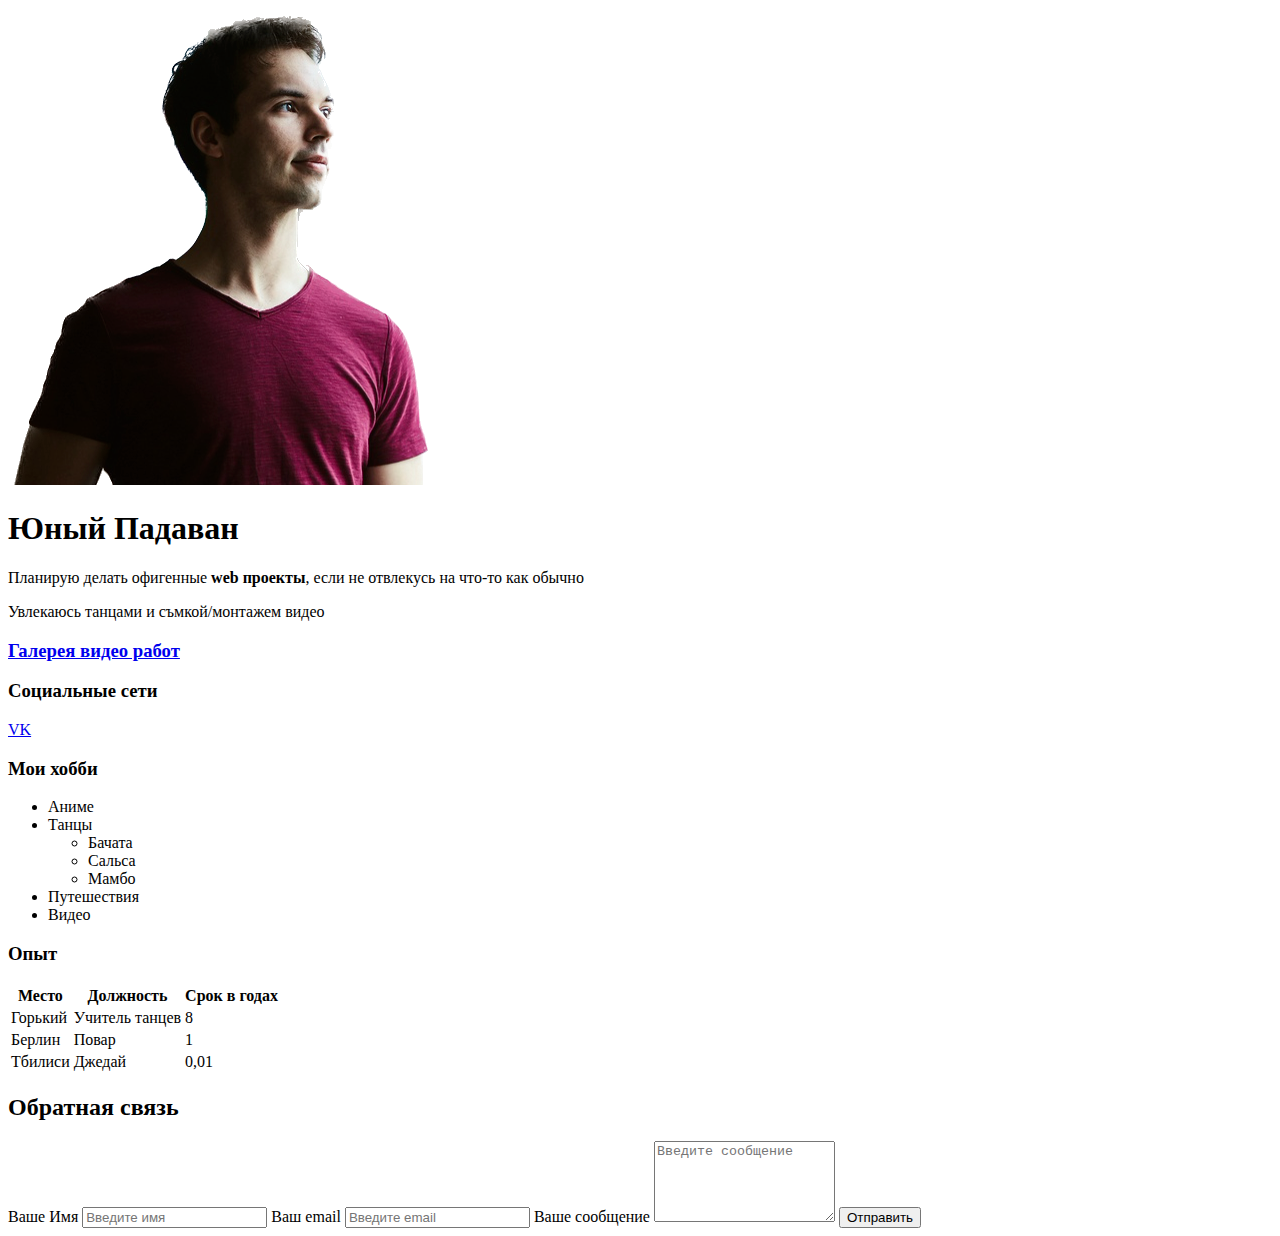
==== index.html @ c02763fa "init" ====
<!DOCTYPE html>
<html lang="en">
<head>
    <meta charset="UTF-8">
    <meta http-equiv="X-UA-Compatible" content="IE=edge">
    <meta name="viewport" content="width=device-width, initial-scale=1.0">
    <meta name="keywords" content="kurs, web, html">
    <meta name="description" content="Это базовый курс!">
    <title>Me</title>
</head>
<body>
    <p>
        <img  src="img/Тема.png"  alt="Не получилось, не фортануло">
    </p>
    <h1>Юный Падаван</h1>
    <p>Планирую делать офигенные <strong>web проекты</strong>, если не отвлекусь на что-то как обычно</p>
    <p>Увлекаюсь танцами и съмкой/монтажем видео</p>
    <h3>
        <a href="gallery.html">Галерея видео работ</a>
    </h3>
    <h3>Социальные сети</h3>
    <a href="https://vk.com/fenix_kun" target="_blank" >VK</a>
    <h3>Мои хобби</h3>
    <ul>
        <li>Аниме</li>
        <li>
            Танцы
                <ul>
                    <li>Бачата</li>
                    <li>Сальса</li>
                    <li>Мамбо</li>
                </ul>
        </li>
        <li>Путешествия</li>
        <li>Видео</li>
    </ul>
    <h3>Опыт</h3>
    <table>
        <thead>
            <tr>
                <th>Место</th>
                <th>Должность</th>
                <th>Срок в годах</th>
            </tr>
        </thead>
        <tbody>
            <tr>
                <td>Горький</td>
                <td>Учитель танцев</td>
                <td>8</td>
            </tr>
            <tr>
                <td>Берлин</td>
                <td>Повар</td>
                <td>1</td>
            </tr>
            <tr>
                <td>Тбилиси</td>
                <td>Джедай</td>
                <td>0,01</td>
            </tr>
        </tbody>

    </table>
    <h2>Обратная связь</h2>
    <form action="" autocomplete>
        <label for="name">Ваше Имя</label>
        <input type="text" id="name" placeholder="Введите имя">
        <label for="mail">Ваш email</label>
        <input type="email" id="mail" placeholder="Введите email">
        <label for="message">Ваше сообщение</label>
        <textarea id="message" cols="20" rows="5" placeholder="Введите сообщение"></textarea>
        <input type="submit" value="Отправить">

        
    </form>
</body>
</html>
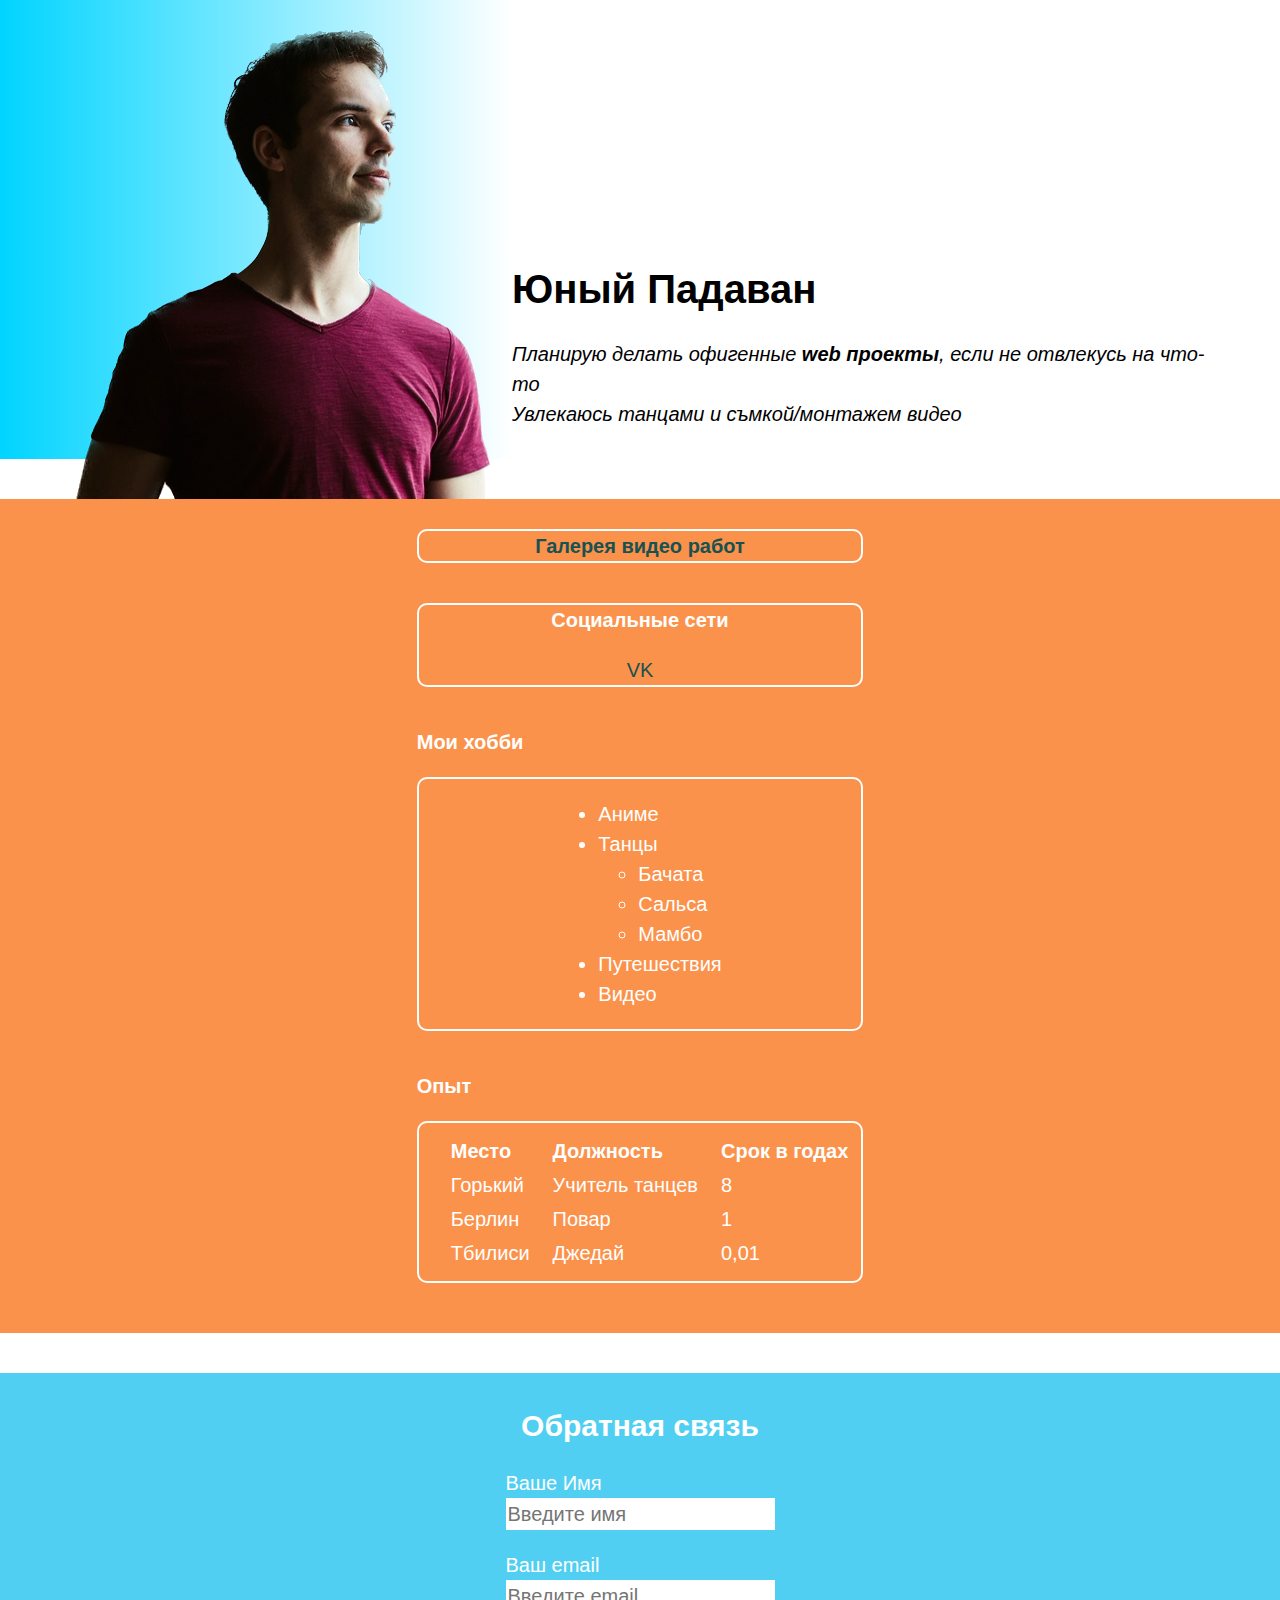
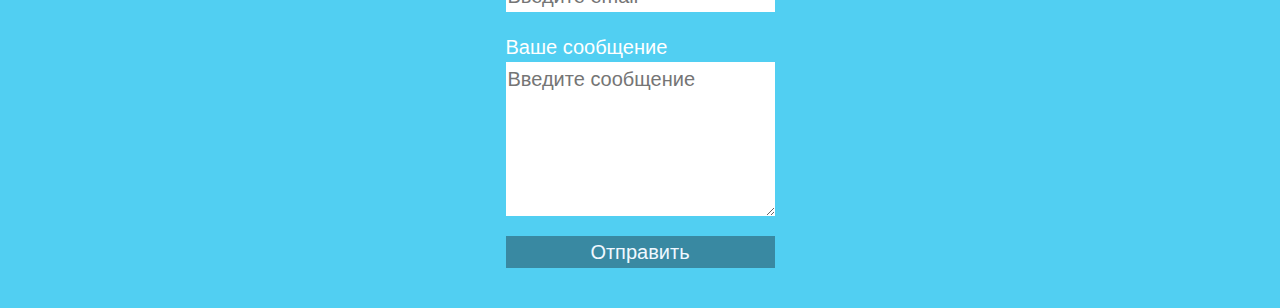
==== commit d7ee2421: "add styles" ====
--- a/index.html
+++ b/index.html
@@ -6,73 +6,84 @@
     <meta name="viewport" content="width=device-width, initial-scale=1.0">
     <meta name="keywords" content="kurs, web, html">
     <meta name="description" content="Это базовый курс!">
+    <link rel="stylesheet" href="style.css">
     <title>Me</title>
 </head>
 <body>
-    <p>
-        <img  src="img/Тема.png"  alt="Не получилось, не фортануло">
-    </p>
-    <h1>Юный Падаван</h1>
-    <p>Планирую делать офигенные <strong>web проекты</strong>, если не отвлекусь на что-то как обычно</p>
-    <p>Увлекаюсь танцами и съмкой/монтажем видео</p>
-    <h3>
-        <a href="gallery.html">Галерея видео работ</a>
-    </h3>
-    <h3>Социальные сети</h3>
-    <a href="https://vk.com/fenix_kun" target="_blank" >VK</a>
-    <h3>Мои хобби</h3>
-    <ul>
-        <li>Аниме</li>
-        <li>
-            Танцы
+    <div class="info">
+        <img class="info-avatar"  src="img/Тема.png"  alt="Не получилось, не фортануло">
+        <div class="info-text">
+            <h1>Юный Падаван</h1>
+            <p>Планирую делать офигенные <strong>web проекты</strong>, если не отвлекусь на что-то</p>
+            <p>Увлекаюсь танцами и съмкой/монтажем видео</p>
+        </div>
+    </div>
+    
+    <div class="content-bg">
+        <div class="content">
+            <h3 class="card">
+                <a href="gallery.html" class="gallery">Галерея видео работ</a>
+            </h3>
+            <div class="card">
+                <h3>Социальные сети</h3>
+                <a href="https://vk.com/fenix_kun" target="_blank" >VK</a>
+            </div>
+            <h3>Мои хобби</h3>
+            <div class="card">
                 <ul>
-                    <li>Бачата</li>
-                    <li>Сальса</li>
-                    <li>Мамбо</li>
+                    <li>Аниме</li>
+                    <li>
+                        Танцы
+                        <ul>
+                            <li>Бачата</li>
+                            <li>Сальса</li>
+                            <li>Мамбо</li>
+                        </ul>
+                    </li>
+                    <li>Путешествия</li>
+                    <li>Видео</li>
                 </ul>
-        </li>
-        <li>Путешествия</li>
-        <li>Видео</li>
-    </ul>
-    <h3>Опыт</h3>
-    <table>
-        <thead>
-            <tr>
-                <th>Место</th>
-                <th>Должность</th>
-                <th>Срок в годах</th>
-            </tr>
-        </thead>
-        <tbody>
-            <tr>
-                <td>Горький</td>
-                <td>Учитель танцев</td>
-                <td>8</td>
-            </tr>
-            <tr>
-                <td>Берлин</td>
-                <td>Повар</td>
-                <td>1</td>
-            </tr>
-            <tr>
-                <td>Тбилиси</td>
-                <td>Джедай</td>
-                <td>0,01</td>
-            </tr>
-        </tbody>
-
-    </table>
-    <h2>Обратная связь</h2>
-    <form action="" autocomplete>
-        <label for="name">Ваше Имя</label>
-        <input type="text" id="name" placeholder="Введите имя">
-        <label for="mail">Ваш email</label>
-        <input type="email" id="mail" placeholder="Введите email">
-        <label for="message">Ваше сообщение</label>
-        <textarea id="message" cols="20" rows="5" placeholder="Введите сообщение"></textarea>
-        <input type="submit" value="Отправить">
-
-        
-    </form>
+            </div>
+            <h3>Опыт</h3>
+            <table>
+                <thead align="left">
+                    <tr>
+                        <th>Место</th>
+                        <th>Должность</th>
+                        <th>Срок в годах</th>
+                    </tr>
+                </thead>
+                <tbody>
+                    <tr>
+                        <td>Горький</td>
+                        <td>Учитель танцев</td>
+                        <td>8</td>
+                    </tr>
+                    <tr>
+                        <td>Берлин</td>
+                        <td>Повар</td>
+                        <td>1</td>
+                    </tr>
+                    <tr>
+                        <td>Тбилиси</td>
+                        <td>Джедай</td>
+                        <td>0,01</td>
+                    </tr>
+                </tbody>
+            </table>
+        </div>
+    </div>
+    <div class="feedback">
+        <h2>Обратная связь</h2>
+        <form action="" autocomplete>
+            <label for="name">Ваше Имя</label>
+            <input type="text" id="name" placeholder="Введите имя">
+            <label for="mail">Ваш email</label>
+            <input type="email" id="mail" placeholder="Введите email">
+            <label for="message">Ваше сообщение</label>
+            <textarea id="message" cols="20" rows="5" placeholder="Введите сообщение"></textarea>
+            <input class="btn" type="submit" value="Отправить">
+        </form>
+    </div>  
 </body>
 </html>--- a/style.css
+++ b/style.css
@@ -0,0 +1,154 @@
+@import url("normalize.css");
+@import url("https://fonts.googleapis.com/css2?family=Roboto+Flex:opsz,wght@8..144,100;8..144,200;8..144,300;8..144,400;8..144,500;8..144,600;8..144,700;8..144,800;8..144,900;8..144,1000&display=swap");
+
+body {
+    font-family: "roboto", sans-serif;
+}
+body :not(h1, h2) {
+    font-size: 20px;
+}
+body a {
+    text-decoration: none;
+}
+body a:link {
+    color: rgb(24, 81, 81);
+}
+body a:visited {
+    color: #a94d32;
+}
+body a:active {
+    color: #a42802;
+}
+body a:hover {
+    text-decoration: underline;
+}
+
+h1, h2, h3 {
+    margin-bottom: 20px;
+}
+
+
+
+.info {
+    display: flex;
+    justify-content: space-between;
+    align-items: end;
+    background: linear-gradient(90deg, rgba(0,212,255,1) 0%, rgba(255, 255, 255, 0) 40%);
+    margin-bottom: 40px;
+    padding-top: 30px;
+    /* background-color: rgb(212, 232, 251); */
+}
+.info .info-avatar {
+    margin-bottom: -40px;
+}
+.info, .content, .feedback {
+    padding-left: 70px;
+    padding-right: 70px;
+}
+/* .info, .content, .feedback {
+    padding-left: 70px;
+    padding-right: 70px;
+} */
+
+.info .info-text p {
+    font-style: italic;
+}
+.info .info-text {
+    padding-bottom: 30px;
+}
+
+.content-bg{
+    background:  rgba(250, 127, 44, 0.85);
+    display: flex;
+    justify-content: center;
+    align-items: stretch;
+    margin-bottom: 40px;
+}
+.content {
+    display: flex;
+    flex-direction: column;
+    align-items: stretch;
+    padding-top: 30px;
+    padding-bottom: 30px;
+    margin-bottom: 20px;
+    color: rgb(255, 255, 255);
+    max-width: 600px;
+}
+
+table {
+    border: 2px solid white;
+    border-radius: 10px;
+    padding: 10px;
+}
+table th, td {
+    padding-left: 20px;
+}
+
+
+.feedback {
+    display: flex;
+    flex-direction: column;
+    align-items: center;
+    padding-top: 30px;
+    background:  #51CFF2;
+    color: rgb(255, 255, 255);
+    
+}
+form {
+    display: flex;
+    flex-direction: column;
+    margin-bottom: 20px;
+}
+form input, textarea {
+    max-width: 280px;
+    margin-bottom: 20px;
+    border: none;
+    outline: none;
+}
+
+
+.card {
+    display: flex;
+    flex-direction: column;
+    align-items: center;
+    border: 2px solid white;
+    border-radius: 10px;
+    padding-left: 20px;
+    padding-right: 20px;
+    margin-bottom: 40px;
+}
+
+.btn {
+    background-color: rgb(57, 137, 162);
+    color: aliceblue;
+    border: none;
+    cursor: pointer;
+}
+.btn:hover {
+    background-color: rgb(78, 138, 156);
+    color: aliceblue;
+}
+.btn:active {
+    background-color: rgb(11, 117, 149);
+}
+
+
+/* mobile */
+@media (max-width: 768px) {
+    .info {
+        flex-direction: column;
+        align-items: start;
+    }
+    .info .info-avatar {
+        display: flex;
+        margin-bottom: 20px;
+    }
+}
+@media (max-width: 600px) {
+    table th {
+        font-size: 14px;
+    }
+    table td {
+        font-size: 14px;
+    }
+}